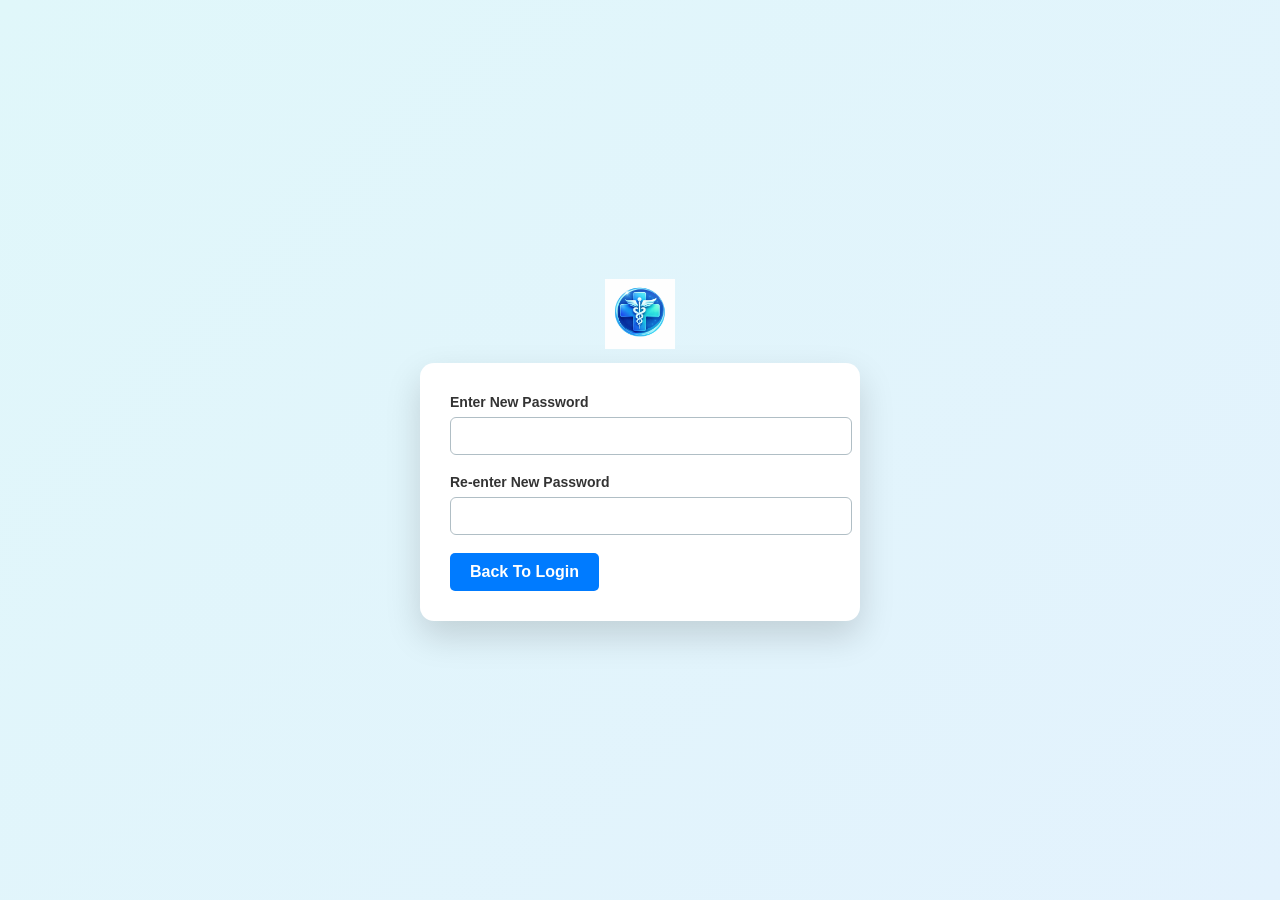
==== reset.html @ 0979beba "Add files via upload" ====
<!DOCTYPE html>
<html lang="en">
<head>
    <meta charset="UTF-8">
    <meta name="viewport" content="width=\, initial-scale=1.0">
    <title>Document</title>
    <link rel="stylesheet" href="style1.css">
</head>
<body>
    <div class="container">
        <div class="login-box">
        <img src="uu.png" class="logo">
         </div>
        <form>
        <label>Enter New Password</label>
        <br/>
        <input type="text">
        <br/>
        <br/>
        <label>Re-enter New Password</label>
        <br/>
        <input type="text">
        <br/>
        <br/>
        <a href="index.html" class="btn">Back To Login</a>

        
       
        </form>
        </div>
       

    

        
</body>
</html>
---- style1.css ----
body {
    margin: 0;
    padding: 0;
    min-height: 100vh;
    display: flex;
    justify-content: center;
    align-items: center;
    background: linear-gradient(135deg, #e0f7fa, #e3f2fd);
    font-family: Arial, sans-serif;
}


form {
    width: 380px;
    background: #ffffff;
    padding: 30px;
    border-radius: 14px;
    box-shadow: 0 15px 35px rgba(0, 0, 0, 0.15);
}

.login-box {
    text-align: center;
    margin-bottom: 10px;
}

.logo {
    width: 70px;
}


h2 {
    text-align: center;
    color: #00796b; 
    margin-bottom: 20px;
    letter-spacing: 1px;
}


label {
    font-size: 14px;
    font-weight: bold;
    color: #333;
}


input,
select {
    width: 100%;
    padding: 10px;
    margin-top: 6px;
    border-radius: 6px;
    border: 1px solid #b0bec5;
    outline: none;
    font-size: 14px;
}

input:focus,
select:focus {
    border-color: #009688;
    box-shadow: 0 0 5px rgba(0, 150, 136, 0.4);
}


button {
    width: 100%;
    padding: 12px;
    background: #009688;
    color: white;
    font-size: 16px;
    border: none;
    border-radius: 8px;
    cursor: pointer;
    margin-top: 15px;
}

button:hover {
    background: #00796b;
}
.btn {
    display: inline-block;
    padding: 10px 20px;
    background-color: #007bff;
    color: white;
    text-decoration: none;
    border-radius: 5px;
    font-weight: bold;
}
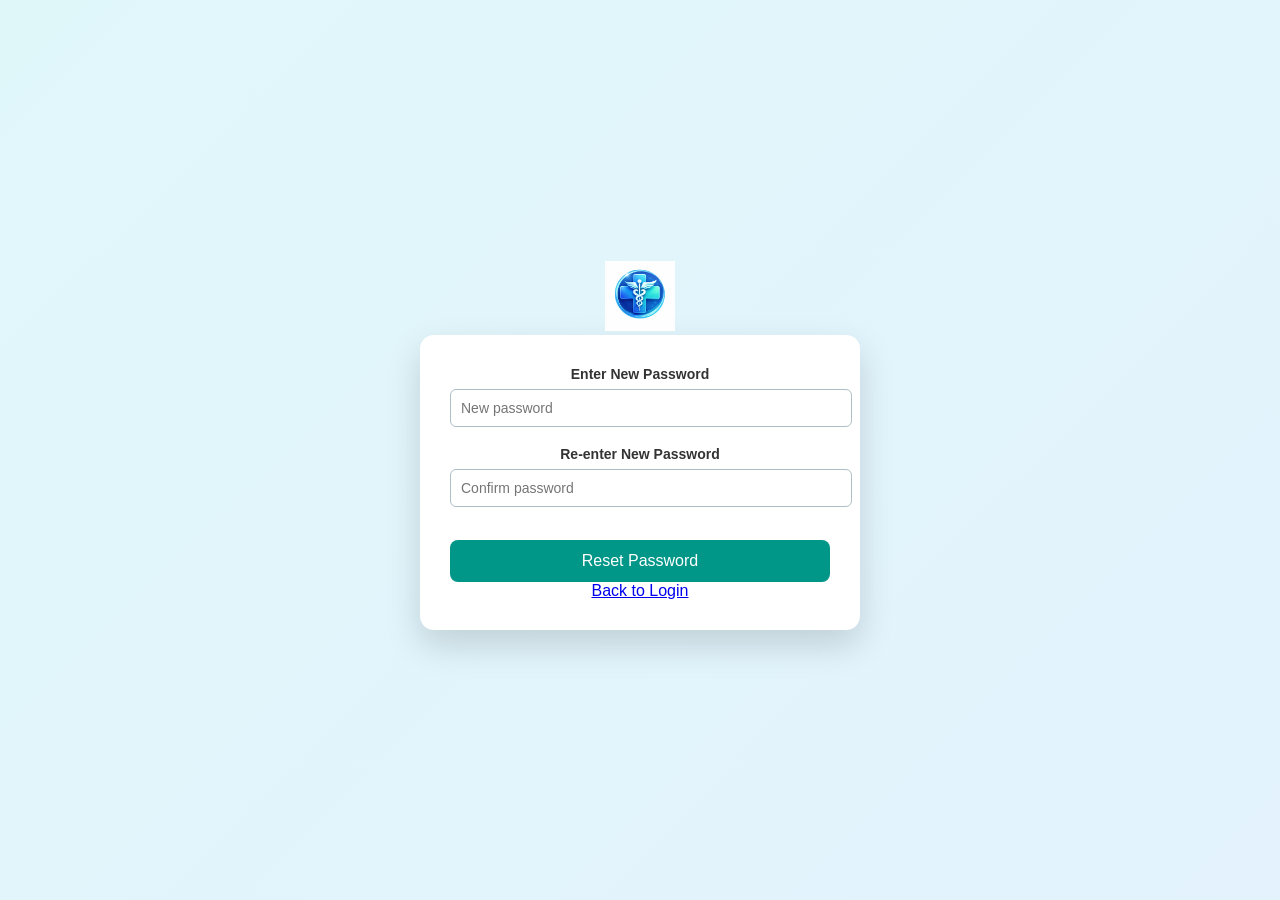
==== commit 23cf26b8: "Revise reset.html for password reset functionality Updated the reset password page with new input ty" ====
--- a/reset.html
+++ b/reset.html
@@ -2,36 +2,34 @@
 <html lang="en">
 <head>
     <meta charset="UTF-8">
-    <meta name="viewport" content="width=\, initial-scale=1.0">
-    <title>Document</title>
+    <meta name="viewport" content="width=device-width, initial-scale=1.0">
+    <title>Reset Password</title>
     <link rel="stylesheet" href="style1.css">
 </head>
 <body>
-    <div class="container">
-        <div class="login-box">
+
+<div class="container">
+
+    <div class="login-box">
         <img src="uu.png" class="logo">
-         </div>
+
         <form>
-        <label>Enter New Password</label>
-        <br/>
-        <input type="text">
-        <br/>
-        <br/>
-        <label>Re-enter New Password</label>
-        <br/>
-        <input type="text">
-        <br/>
-        <br/>
-        <a href="index.html" class="btn">Back To Login</a>
+            <label>Enter New Password</label>
+            <input type="password" placeholder="New password">
+            <br/>
+            <br/>
 
-        
-       
+            <label>Re-enter New Password</label>
+            <input type="password" placeholder="Confirm password">
+            <br/>
+            <br/>
+            <button type="submit">Reset Password</button>
+
+            <a href="index.html">Back to Login</a>
         </form>
-        </div>
-       
+    </div>
 
-    
+</div>
 
-        
 </body>
-</html>+</html>
--- a/style1.css
+++ b/style1.css
@@ -86,4 +86,14 @@
     border-radius: 5px;
     font-weight: bold;
 }
+@media (max-width: 480px){
+    .container{
+        margin: 15px;
+        padding: 16px;
+    }
+}
 
+
+
+
+
